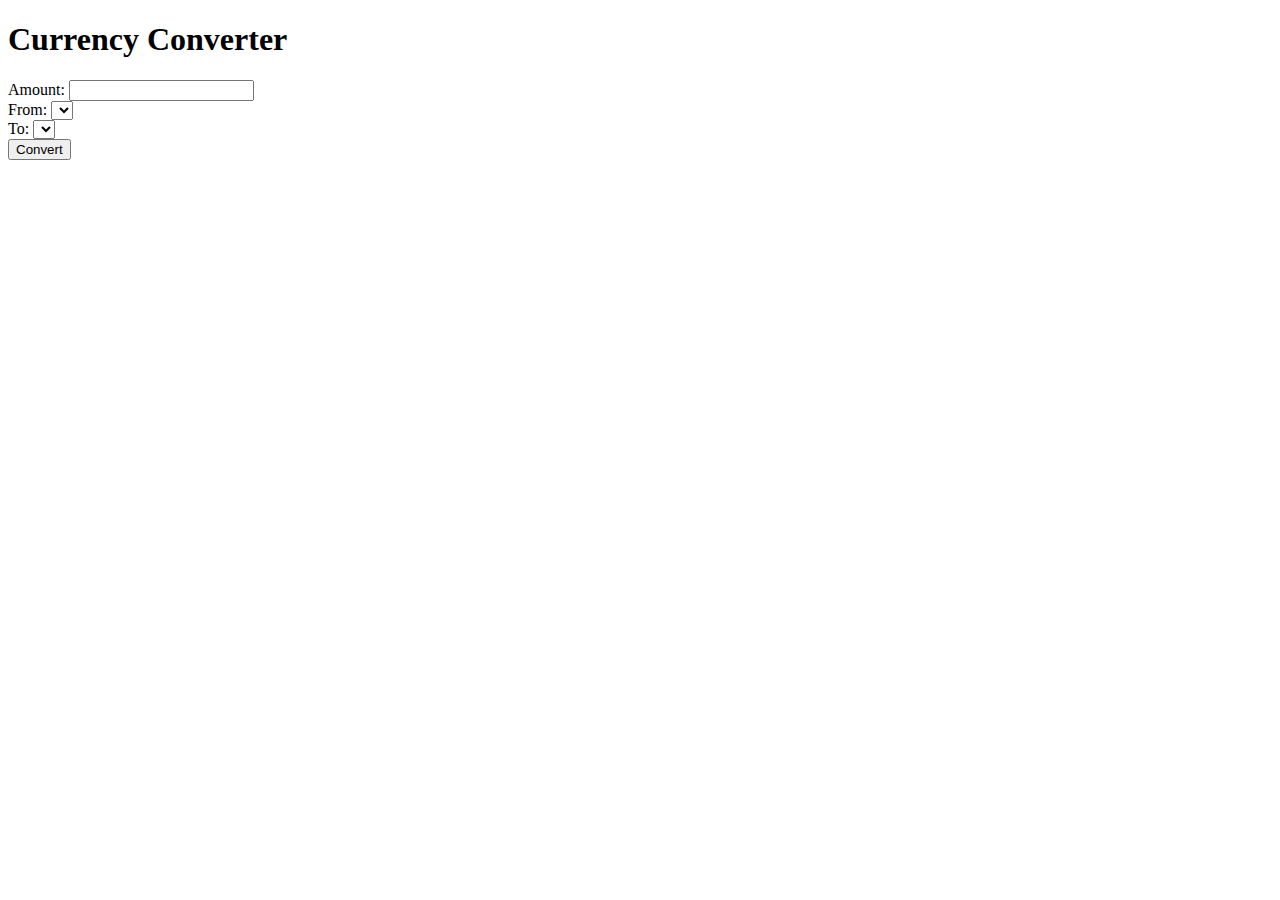
==== index.html @ a123bb5e "Rename design.html to index.html" ====
<!DOCTYPE html>
<html lang="en">
<head>
    <meta charset="UTF-8">
    <meta name="viewport" content="width=device-width, initial-scale=1.0">
    <title>Currency Converter</title>
    <link rel="stylesheet" href="styles.css"> <!-- Link your CSS file here -->
</head>
<body>
    <div class="container">
        <h1>Currency Converter</h1>
        <form id="currency-form">
            <div class="form-group">
                <label for="amount">Amount:</label>
                <input type="number" id="amount" name="amount" min="0" step="any" required>
            </div>
            <div class="form-group">
                <label for="from">From:</label>
                <select id="from" name="from" required>
                    <!-- Add options for source currencies dynamically using JavaScript -->
                </select>
            </div>
            <div class="form-group">
                <label for="to">To:</label>
                <select id="to" name="to" required>
                    <!-- Add options for target currencies dynamically using JavaScript -->
                </select>
            </div>
            <button type="submit">Convert</button>
        </form>
        <div id="result"></div> <!-- Result will be displayed here -->
    </div>

    <script src="script.js"></script> <!-- Link your JavaScript file here -->
</body>
</html>
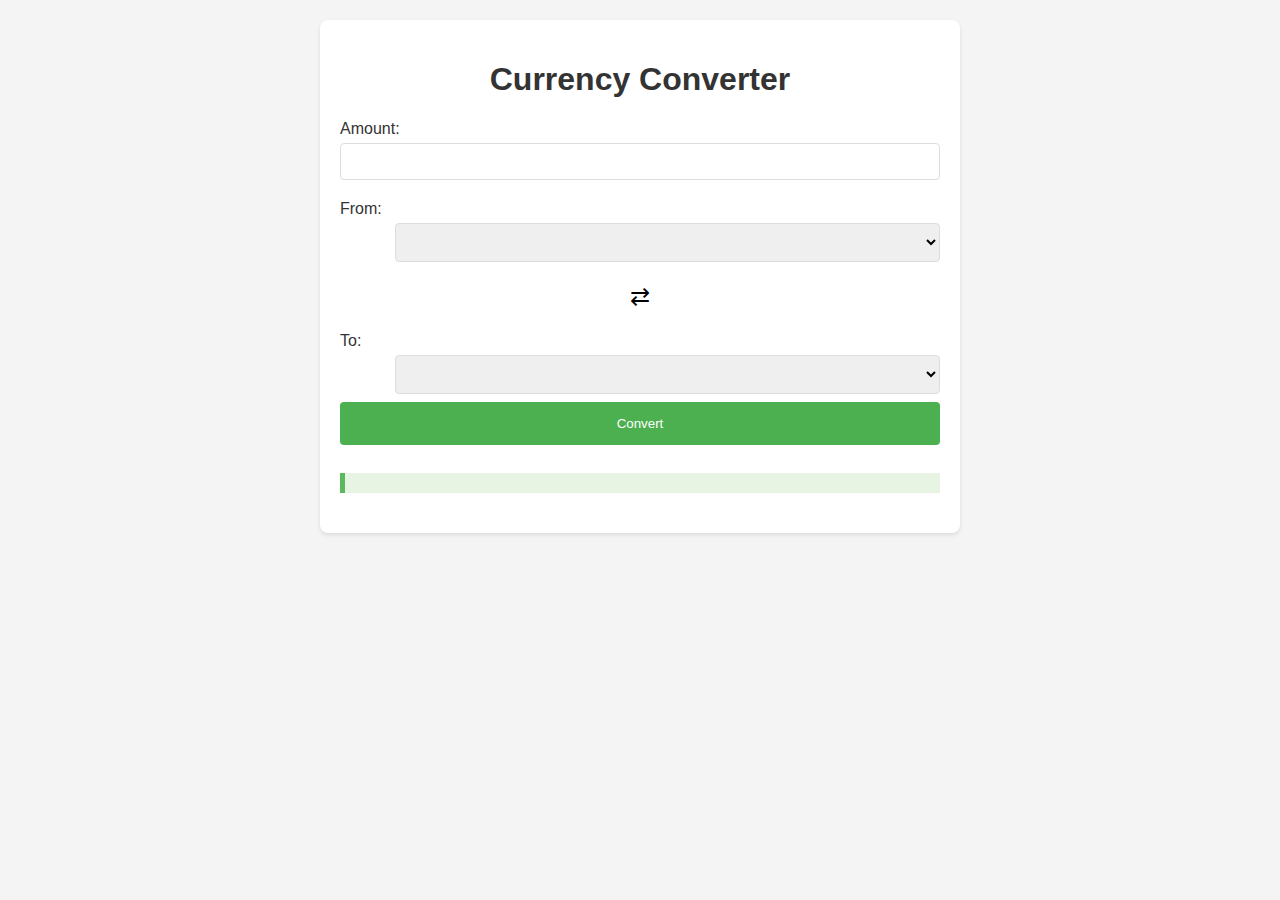
==== commit f9b27e8f: "adding css" ====
--- a/index.html
+++ b/index.html
@@ -9,26 +9,38 @@
 <body>
     <div class="container">
         <h1>Currency Converter</h1>
+        <!-- Currency conversion form -->
         <form id="currency-form">
             <div class="form-group">
                 <label for="amount">Amount:</label>
                 <input type="number" id="amount" name="amount" min="0" step="any" required>
             </div>
+            <!-- Select source currency -->
             <div class="form-group">
                 <label for="from">From:</label>
-                <select id="from" name="from" required>
-                    <!-- Add options for source currencies dynamically using JavaScript -->
-                </select>
+                <div class="input-group">
+                    <div class="flag" id="fromFlag"><!-- Flag will be added here --></div>
+                    <select id="from" name="from" required>
+                        <!-- Options will be added dynamically -->
+                    </select>
+                </div>
             </div>
+            <!-- Switch button for switching source and target currencies -->
+            <button type="button" id="switchButton" aria-label="Switch Currencies">&#8644;</button> <!-- This is the switch button -->
+            <!-- Select target currency -->
             <div class="form-group">
                 <label for="to">To:</label>
-                <select id="to" name="to" required>
-                    <!-- Add options for target currencies dynamically using JavaScript -->
-                </select>
-            </div>
+                <div class="input-group">
+                    <div class="flag" id="toFlag"><!-- Flag will be added here --></div>
+                    <select id="to" name="to" required>
+                        <!-- Options will be added dynamically -->
+                    </select>
+                </div>
+            <!-- Submit button for converting currencies -->
             <button type="submit">Convert</button>
         </form>
-        <div id="result"></div> <!-- Result will be displayed here -->
+        <!-- Result will be displayed here -->
+        <div id="result"></div>
     </div>
 
     <script src="script.js"></script> <!-- Link your JavaScript file here -->
--- a/styles.css
+++ b/styles.css
@@ -0,0 +1,111 @@
+/* General body styles */
+body {
+    font-family: Arial, sans-serif; /* Set the font family */
+    background-color: #f4f4f4; /* Set the background color */
+    color: #333; /* Set the text color */
+    margin: 0; /* Remove default margin */
+    padding: 20px; /* Add padding */
+}
+
+/* Container for the form and result */
+.container {
+    max-width: 600px; /* Set maximum width */
+    margin: auto; /* Center the container */
+    background: white; /* Set background color */
+    padding: 20px; /* Add padding */
+    border-radius: 8px; /* Add border radius */
+    box-shadow: 0 2px 4px rgba(0,0,0,0.1); /* Add box shadow */
+}
+
+h1 {
+    text-align: center; /* Center align heading */
+    color: #333; /* Set heading color */
+}
+
+/* Style for form groups */
+.form-group {
+    margin-bottom: 20px; /* Add margin bottom */
+}
+
+.form-group label {
+    display: block; /* Display labels as blocks */
+    margin-bottom: 5px; /* Add margin bottom */
+}
+
+.form-group input,
+.form-group select {
+    width: 100%; /* Set width to full */
+    padding: 10px; /* Add padding */
+    border: 1px solid #ddd; /* Add border */
+    border-radius: 4px; /* Add border radius */
+    box-sizing: border-box; /* Include padding and border in width calculation */
+}
+
+/* Style for the submit button */
+button[type="submit"] {
+    width: 100%; /* Set width to full */
+    background-color: #4CAF50; /* Set background color */
+    color: white; /* Set text color */
+    padding: 14px 20px; /* Add padding */
+    margin: 8px 0; /* Add margin */
+    border: none; /* Remove border */
+    border-radius: 4px; /* Add border radius */
+    cursor: pointer; /* Add cursor pointer */
+}
+
+button[type="submit"]:hover {
+    background-color: #45a049; /* Change background color on hover */
+}
+
+/* Style for the result display */
+#result {
+    margin-top: 20px; /* Add margin top */
+    padding: 10px; /* Add padding */
+    background-color: #e7f4e4; /* Set background color */
+    border-left: 5px solid #5cb85c; /* Add left border */
+    color: #3c763d; /* Set text color */
+}
+
+/* Style the input group for flag and select box */
+.input-group {
+    display: flex; /* Use flexbox for layout */
+    align-items: center; /* Center align items */
+}
+
+/* Style the flag container */
+.flag {
+    width: 50px; /* Set width */
+    height: 30px; /* Set height */
+    background-size: cover; /* Set background size */
+    margin-right: 10px; /* Add margin right */
+}
+
+/* Style the switch button */
+#switchButton {
+    background: none; /* Remove background */
+    border: none; /* Remove border */
+    font-size: 24px; /* Set font size */
+    cursor: pointer; /* Add cursor pointer */
+    margin: 20px auto; /* Center the button and add margin */
+    display: block; /* Display as block */
+}
+
+/* Style the select elements to include the placeholder 'From' and 'To' */
+#from::placeholder, #to::placeholder {
+    color: lightgrey; /* Set placeholder text color */
+}
+
+
+/* Responsive Design */
+@media (max-width: 600px) {
+    .container {
+        width: 100%; /* Set width to full */
+        padding: 0; /* Remove padding */
+        box-shadow: none; /* Remove box shadow */
+        border-radius: 0; /* Remove border radius */
+    }
+
+    body {
+        padding: 0; /* Remove body padding */
+    }
+}
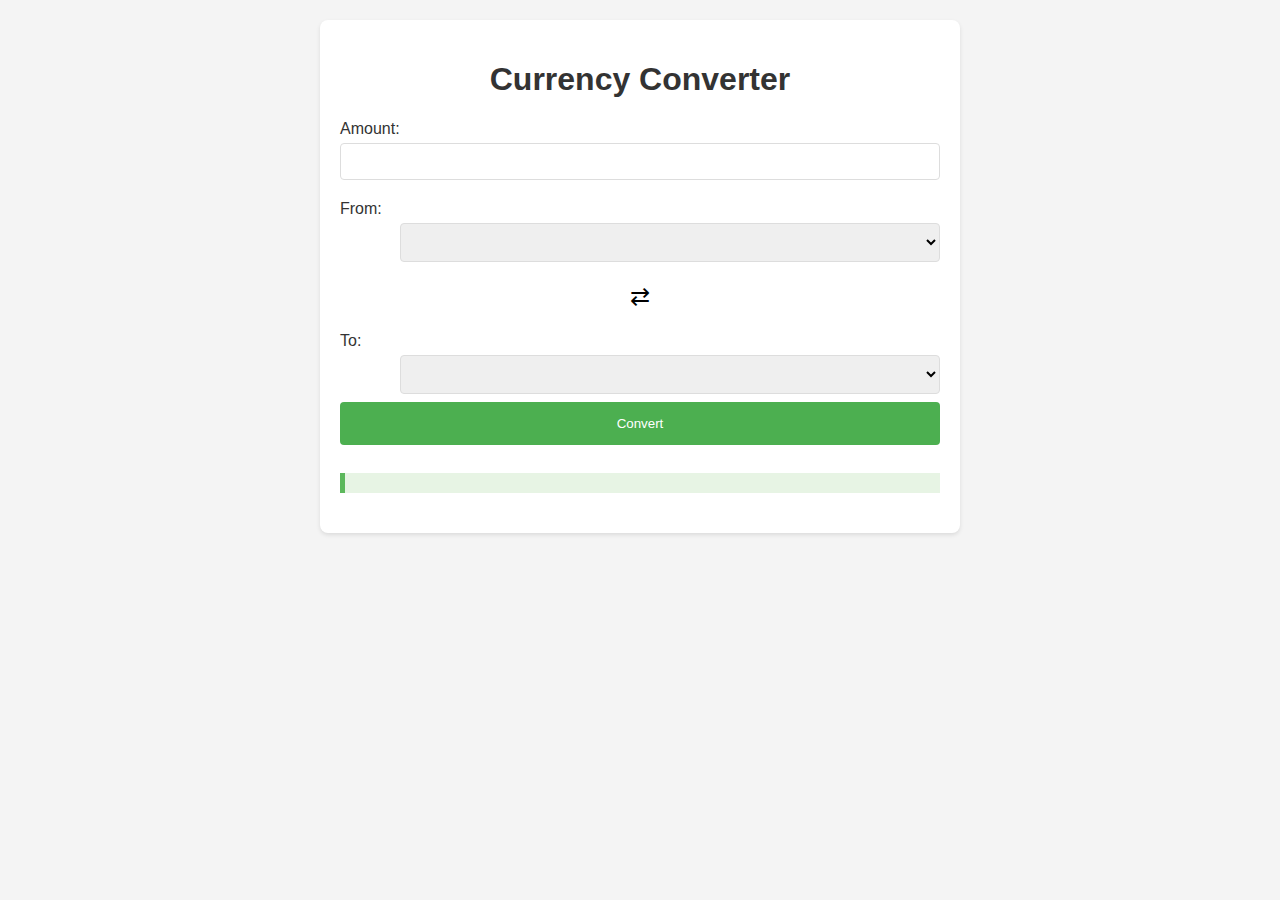
==== commit ecf1a5a0: "final product?" ====
--- a/index.html
+++ b/index.html
@@ -1,11 +1,14 @@
 <!DOCTYPE html>
 <html lang="en">
+    <link rel="stylesheet" href="styles.css"> <!-- This line linkes our CSS file (styles.css) to index.html -->
+    <script src="script.js"></script> <!-- This line linkes our javascript file (scripts.css) to index.html -->
+
 <head>
     <meta charset="UTF-8">
     <meta name="viewport" content="width=device-width, initial-scale=1.0">
     <title>Currency Converter</title>
-    <link rel="stylesheet" href="styles.css"> <!-- Link your CSS file here -->
 </head>
+
 <body>
     <div class="container">
         <h1>Currency Converter</h1>
@@ -43,6 +46,5 @@
         <div id="result"></div>
     </div>
 
-    <script src="script.js"></script> <!-- Link your JavaScript file here -->
 </body>
 </html>
--- a/styles.css
+++ b/styles.css
@@ -74,10 +74,12 @@
 
 /* Style the flag container */
 .flag {
-    width: 50px; /* Set width */
-    height: 30px; /* Set height */
-    background-size: cover; /* Set background size */
-    margin-right: 10px; /* Add margin right */
+    width: 50px; /* Adjust width if needed */
+    height: 30px; /* Adjust height if needed */
+    background-size: contain; /* Makes sure the image is scaled to fit the box */
+    background-repeat: no-repeat; /* Prevents the image from repeating */
+    background-position: center; /* Centers the image within the flag box */
+    margin-right: 15px;
 }
 
 /* Style the switch button */
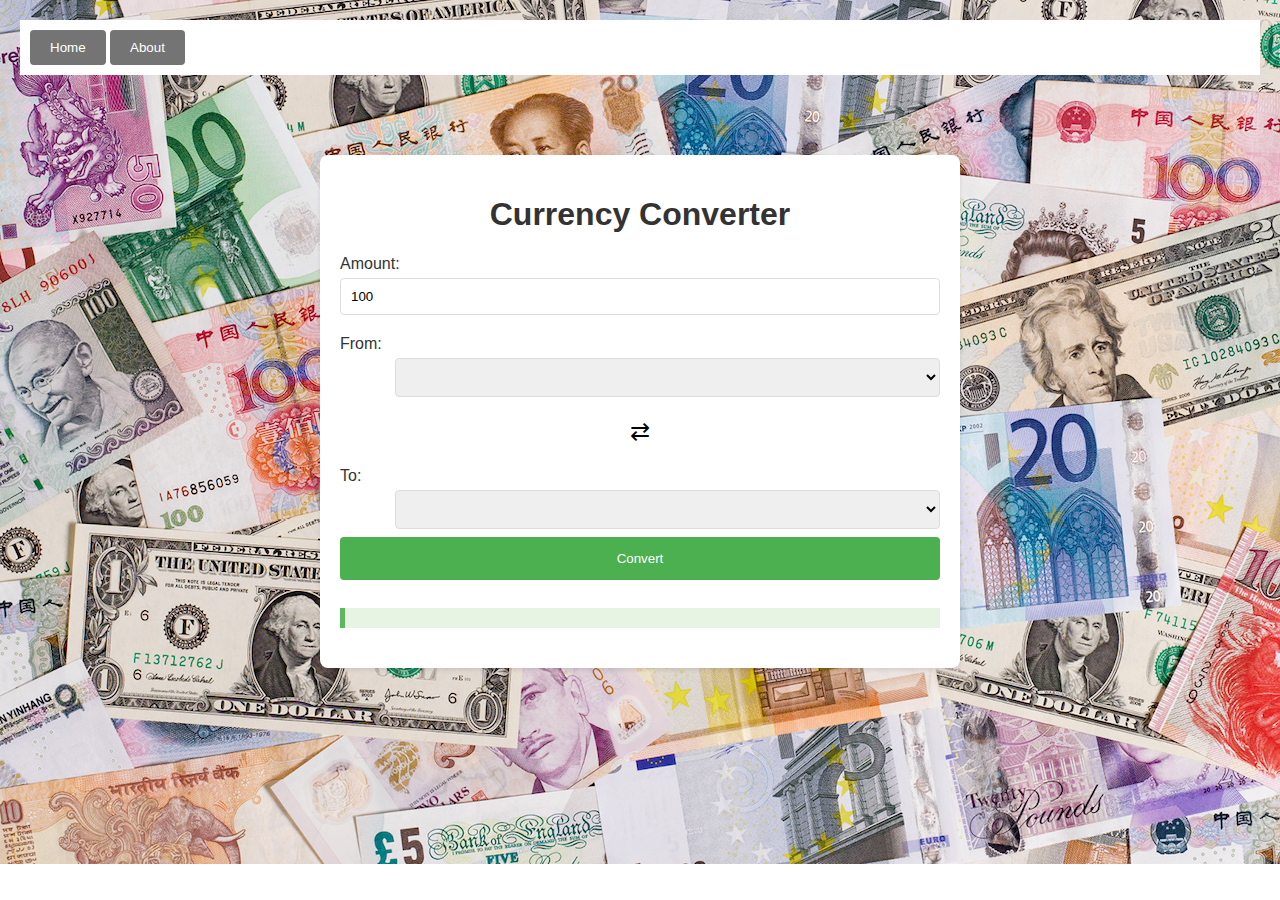
==== commit 8864c092: "Background, default value, and bar tab (in progress)" ====
--- a/index.html
+++ b/index.html
@@ -1,22 +1,26 @@
 <!DOCTYPE html>
 <html lang="en">
-    <link rel="stylesheet" href="styles.css"> <!-- This line linkes our CSS file (styles.css) to index.html -->
-    <script src="script.js"></script> <!-- This line linkes our javascript file (scripts.css) to index.html -->
-
 <head>
     <meta charset="UTF-8">
     <meta name="viewport" content="width=device-width, initial-scale=1.0">
     <title>Currency Converter</title>
+    <link rel="stylesheet" href="styles.css"> <!-- Link your CSS file here -->
 </head>
+<body>
+    <div class="tab-container">
+        <!-- Home and About buttons -->
+        <button class="tab-button" onclick="openTab('home')">Home</button>
+        <button class="tab-button" onclick="openTab('about')">About</button>
+    </div>
 
-<body>
     <div class="container">
         <h1>Currency Converter</h1>
         <!-- Currency conversion form -->
         <form id="currency-form">
             <div class="form-group">
                 <label for="amount">Amount:</label>
-                <input type="number" id="amount" name="amount" min="0" step="any" required>
+                
+                <input type="number" id="amount" name="amount" min="0" step="any" required value="100">
             </div>
             <!-- Select source currency -->
             <div class="form-group">
@@ -46,5 +50,6 @@
         <div id="result"></div>
     </div>
 
+    <script src="script.js"></script> <!-- Link your JavaScript file here -->
 </body>
 </html>
--- a/styles.css
+++ b/styles.css
@@ -1,16 +1,20 @@
 /* General body styles */
 body {
     font-family: Arial, sans-serif; /* Set the font family */
-    background-color: #f4f4f4; /* Set the background color */
-    color: #333; /* Set the text color */
+    background-image: url('rich-history-of-currencies-promo.jpg');
+    background-repeat: no-repeat;
+    background-color: rgba(255, 255, 255, 1); /* Set the background color */
+    color: #333333; /* Set the text color */
     margin: 0; /* Remove default margin */
     padding: 20px; /* Add padding */
 }
 
 /* Container for the form and result */
 .container {
+    margin-top: 80px; /* Height from the top */
+    margin-left: auto; /* Width from the side */
+    margin-right: auto;
     max-width: 600px; /* Set maximum width */
-    margin: auto; /* Center the container */
     background: white; /* Set background color */
     padding: 20px; /* Add padding */
     border-radius: 8px; /* Add border radius */
@@ -74,12 +78,10 @@
 
 /* Style the flag container */
 .flag {
-    width: 50px; /* Adjust width if needed */
-    height: 30px; /* Adjust height if needed */
-    background-size: contain; /* Makes sure the image is scaled to fit the box */
-    background-repeat: no-repeat; /* Prevents the image from repeating */
-    background-position: center; /* Centers the image within the flag box */
-    margin-right: 15px;
+    width: 50px; /* Set width */
+    height: 30px; /* Set height */
+    background-size: cover; /* Set background size */
+    margin-right: 10px; /* Add margin right */
 }
 
 /* Style the switch button */
@@ -97,6 +99,49 @@
     color: lightgrey; /* Set placeholder text color */
 }
 
+/* Bar Tab styling */
+.tab-container {
+    display: inside;
+    justify-content: space-between;
+    align-items: center;
+    background-color: white;
+    color: white;
+    padding: 10px;
+    font-family: Arial, sans-serif;
+}
+
+/* Style for the tab button */
+.tab-button {
+    background-color: rgb(116, 116, 116);
+    color: white;
+    border: none;
+    padding: 10px 20px;
+    cursor: pointer;
+    transition: background-color 0.3s;
+    border-radius: 4px; /* Add border radius */
+}
+
+.tab-button:hover {
+    background-color: #777;
+}
+
+/* Style for the tab content */
+.tab-content {
+    display: none;
+    background-color: #555;
+    color: white;
+    padding: 20px;
+    width: 100%;
+}
+
+/* Show tab content when tab is active */
+.active {
+    display: block;
+}
+
+
+
+
 
 /* Responsive Design */
 @media (max-width: 600px) {
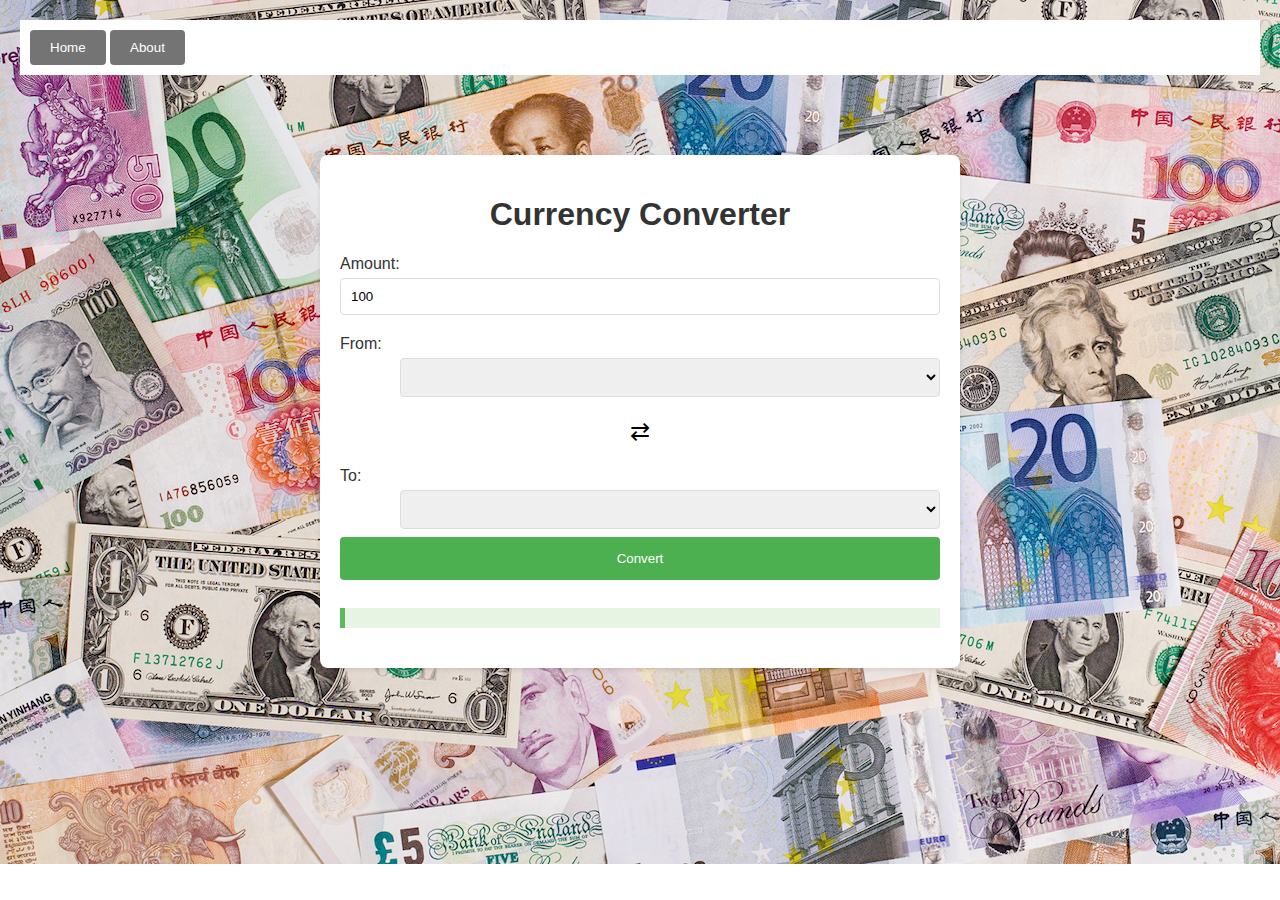
==== commit e2e04240: "about" ====
--- a/index.html
+++ b/index.html
@@ -1,11 +1,14 @@
 <!DOCTYPE html>
 <html lang="en">
+    <link rel="stylesheet" href="styles.css"> <!-- This line linkes our CSS file (styles.css) to index.html -->
+    <script src="script.js"></script> <!-- This line linkes our javascript file (scripts.css) to index.html -->
+
 <head>
     <meta charset="UTF-8">
     <meta name="viewport" content="width=device-width, initial-scale=1.0">
     <title>Currency Converter</title>
-    <link rel="stylesheet" href="styles.css"> <!-- Link your CSS file here -->
 </head>
+
 <body>
     <div class="tab-container">
         <!-- Home and About buttons -->
@@ -50,6 +53,5 @@
         <div id="result"></div>
     </div>
 
-    <script src="script.js"></script> <!-- Link your JavaScript file here -->
 </body>
 </html>
--- a/styles.css
+++ b/styles.css
@@ -78,10 +78,12 @@
 
 /* Style the flag container */
 .flag {
-    width: 50px; /* Set width */
-    height: 30px; /* Set height */
-    background-size: cover; /* Set background size */
-    margin-right: 10px; /* Add margin right */
+    width: 50px; /* Adjust width if needed */
+    height: 30px; /* Adjust height if needed */
+    background-size: contain; /* Makes sure the image is scaled to fit the box */
+    background-repeat: no-repeat; /* Prevents the image from repeating */
+    background-position: center; /* Centers the image within the flag box */
+    margin-right: 15px;
 }
 
 /* Style the switch button */
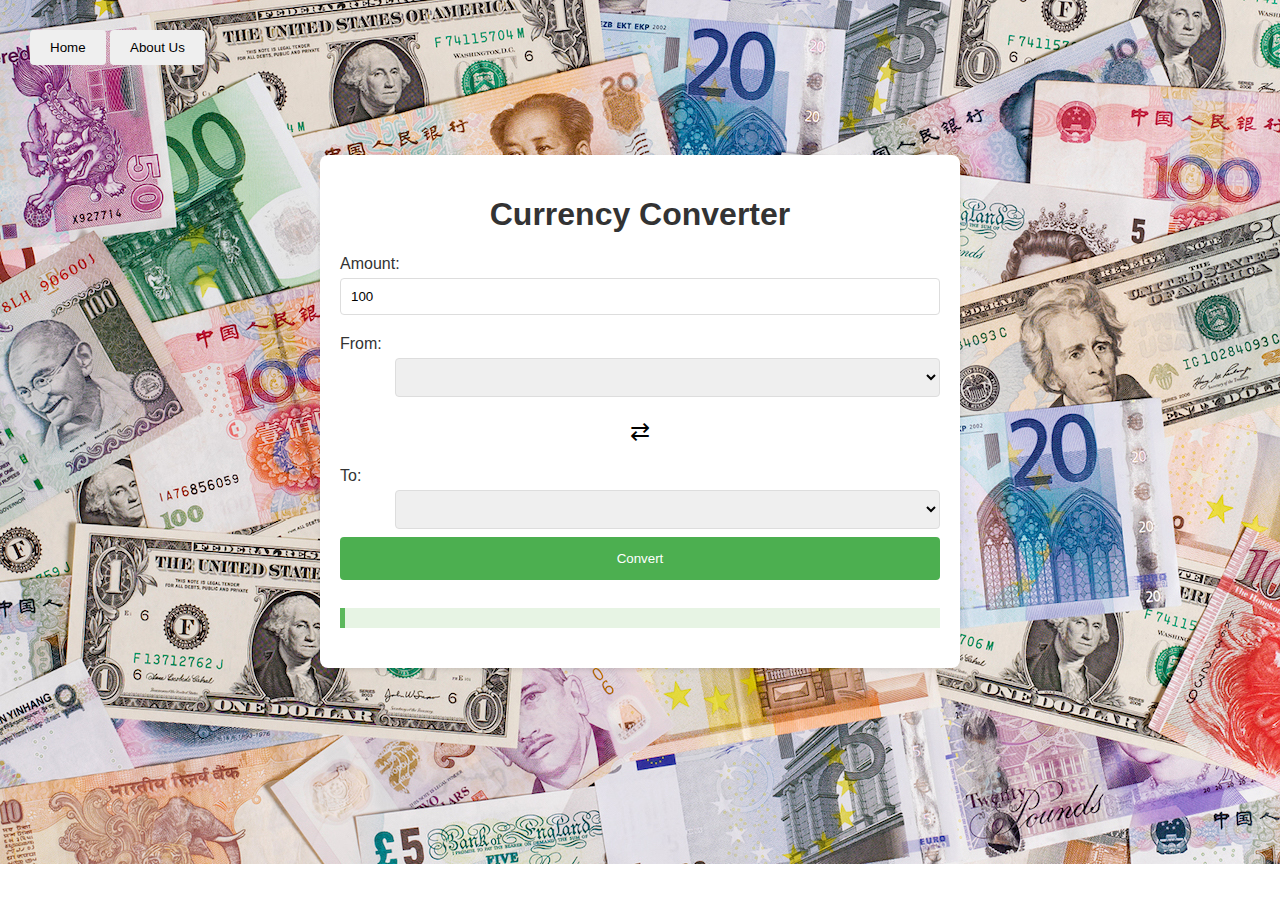
==== commit 0e6e2f57: "Final buttons" ====
--- a/index.html
+++ b/index.html
@@ -1,19 +1,17 @@
 <!DOCTYPE html>
 <html lang="en">
-    <link rel="stylesheet" href="styles.css"> <!-- This line linkes our CSS file (styles.css) to index.html -->
-    <script src="script.js"></script> <!-- This line linkes our javascript file (scripts.css) to index.html -->
-
 <head>
     <meta charset="UTF-8">
     <meta name="viewport" content="width=device-width, initial-scale=1.0">
     <title>Currency Converter</title>
+    <link rel="stylesheet" href="styles.css"> <!-- Link your CSS file here -->
 </head>
-
 <body>
     <div class="tab-container">
         <!-- Home and About buttons -->
-        <button class="tab-button" onclick="openTab('home')">Home</button>
-        <button class="tab-button" onclick="openTab('about')">About</button>
+        <a href="index.html"><button class="tab-button">Home</button></a>
+
+        <a href="about.html"><button class="tab-button">About Us</button></a>
     </div>
 
     <div class="container">
@@ -53,5 +51,6 @@
         <div id="result"></div>
     </div>
 
+    <script src="script.js"></script> <!-- Link your JavaScript file here -->
 </body>
 </html>
--- a/styles.css
+++ b/styles.css
@@ -78,12 +78,10 @@
 
 /* Style the flag container */
 .flag {
-    width: 50px; /* Adjust width if needed */
-    height: 30px; /* Adjust height if needed */
-    background-size: contain; /* Makes sure the image is scaled to fit the box */
-    background-repeat: no-repeat; /* Prevents the image from repeating */
-    background-position: center; /* Centers the image within the flag box */
-    margin-right: 15px;
+    width: 50px; /* Set width */
+    height: 30px; /* Set height */
+    background-size: cover; /* Set background size */
+    margin-right: 10px; /* Add margin right */
 }
 
 /* Style the switch button */
@@ -106,7 +104,6 @@
     display: inside;
     justify-content: space-between;
     align-items: center;
-    background-color: white;
     color: white;
     padding: 10px;
     font-family: Arial, sans-serif;
@@ -114,8 +111,8 @@
 
 /* Style for the tab button */
 .tab-button {
-    background-color: rgb(116, 116, 116);
-    color: white;
+    background-color: white(116, 116, 116);
+    color: black;
     border: none;
     padding: 10px 20px;
     cursor: pointer;
@@ -124,14 +121,14 @@
 }
 
 .tab-button:hover {
-    background-color: #777;
+    background-color: rgb(210, 210, 210);
 }
 
 /* Style for the tab content */
 .tab-content {
     display: none;
-    background-color: #555;
-    color: white;
+    background-color: rgb(255, 255, 255);
+    color: rgb(255, 255, 255);
     padding: 20px;
     width: 100%;
 }
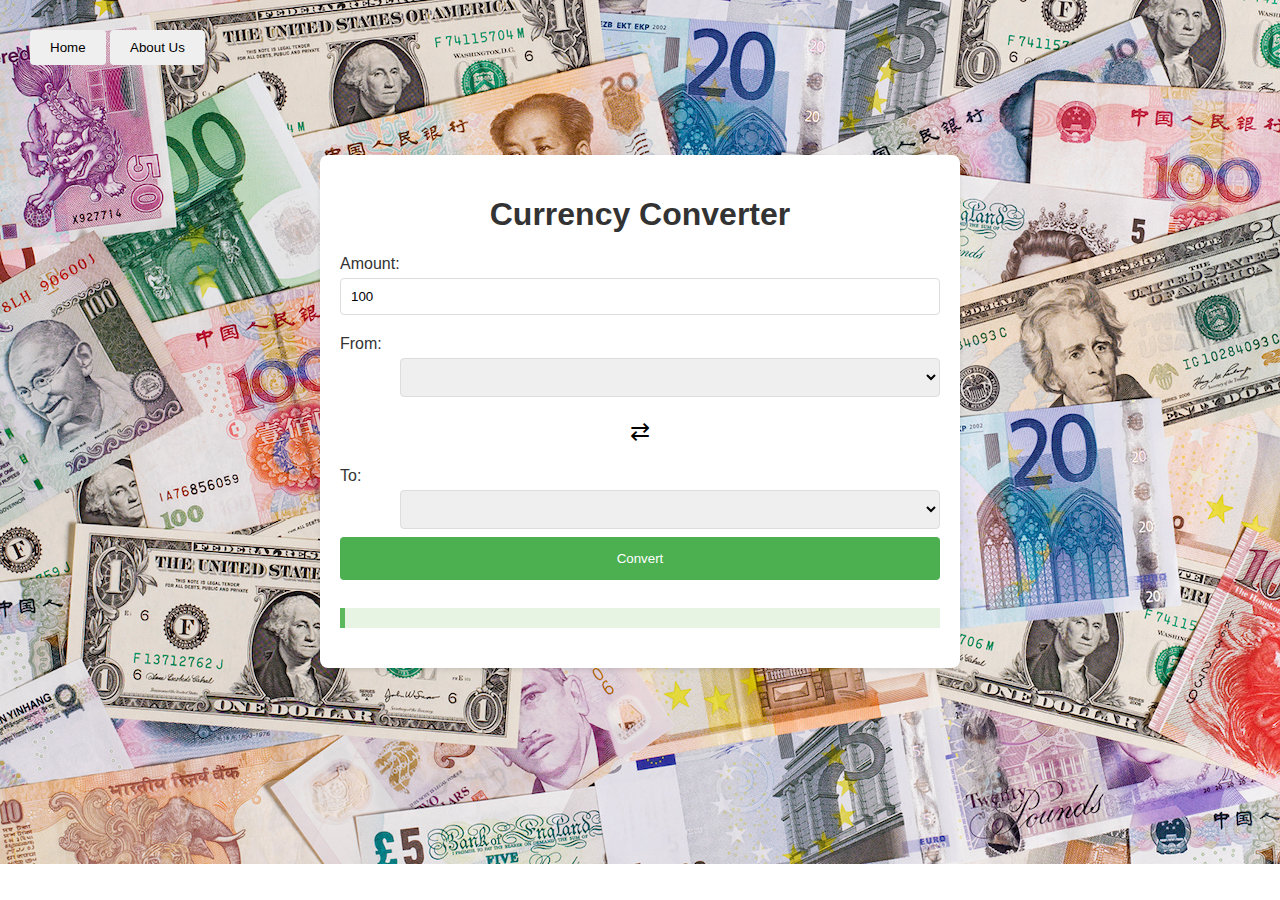
==== commit 02c1a715: "Merge branch 'Bao-CSS'" ====
--- a/index.html
+++ b/index.html
@@ -1,11 +1,14 @@
 <!DOCTYPE html>
 <html lang="en">
+    <link rel="stylesheet" href="styles.css"> <!-- This line linkes our CSS file (styles.css) to index.html -->
+    <script src="script.js"></script> <!-- This line linkes our javascript file (scripts.css) to index.html -->
+
 <head>
     <meta charset="UTF-8">
     <meta name="viewport" content="width=device-width, initial-scale=1.0">
     <title>Currency Converter</title>
-    <link rel="stylesheet" href="styles.css"> <!-- Link your CSS file here -->
 </head>
+
 <body>
     <div class="tab-container">
         <!-- Home and About buttons -->
@@ -51,6 +54,5 @@
         <div id="result"></div>
     </div>
 
-    <script src="script.js"></script> <!-- Link your JavaScript file here -->
 </body>
 </html>
--- a/styles.css
+++ b/styles.css
@@ -78,10 +78,12 @@
 
 /* Style the flag container */
 .flag {
-    width: 50px; /* Set width */
-    height: 30px; /* Set height */
-    background-size: cover; /* Set background size */
-    margin-right: 10px; /* Add margin right */
+    width: 50px; /* Adjust width if needed */
+    height: 30px; /* Adjust height if needed */
+    background-size: contain; /* Makes sure the image is scaled to fit the box */
+    background-repeat: no-repeat; /* Prevents the image from repeating */
+    background-position: center; /* Centers the image within the flag box */
+    margin-right: 15px;
 }
 
 /* Style the switch button */
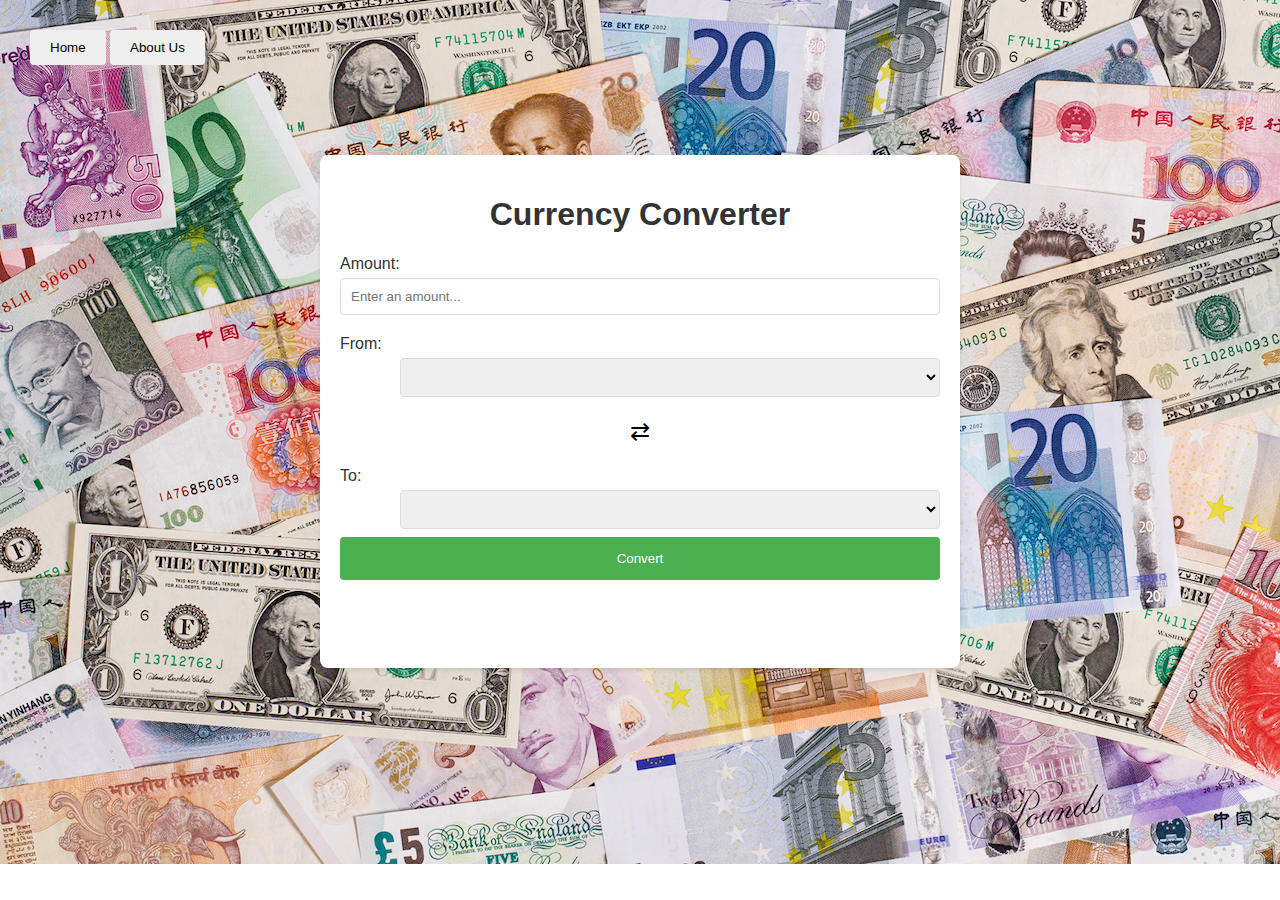
==== commit b60938d7: "changing default result" ====
--- a/index.html
+++ b/index.html
@@ -24,7 +24,7 @@
             <div class="form-group">
                 <label for="amount">Amount:</label>
                 
-                <input type="number" id="amount" name="amount" min="0" step="any" required value="100">
+                <input type="number" id="amount" name="amount" min="0" step="any" required placeholder="Enter an amount...">
             </div>
             <!-- Select source currency -->
             <div class="form-group">
--- a/styles.css
+++ b/styles.css
@@ -61,10 +61,14 @@
     background-color: #45a049; /* Change background color on hover */
 }
 
-/* Style for the result display */
+/* Style for the initial result display (empty) */
 #result {
     margin-top: 20px; /* Add margin top */
     padding: 10px; /* Add padding */
+}
+
+/* Style for the result display when populated */
+.populated-result {
     background-color: #e7f4e4; /* Set background color */
     border-left: 5px solid #5cb85c; /* Add left border */
     color: #3c763d; /* Set text color */
